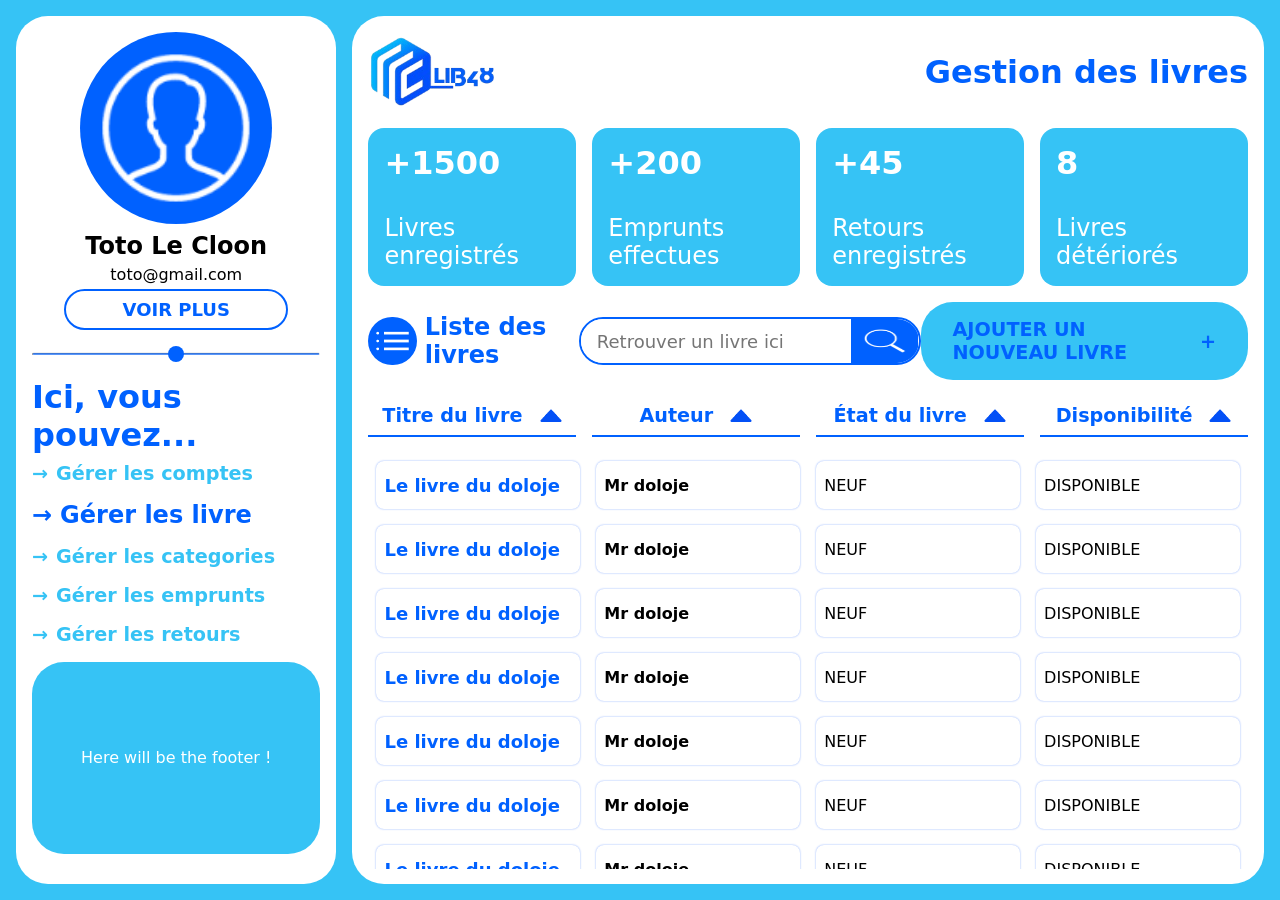
==== adminPanel/html/aDashBook.html @ ecd736db "second commit" ====
<!DOCTYPE html>
<html lang="en">
<head>
	<meta charset="UTF-8">
	<link rel="icon" href="../ressources/images/logo.png">
	<title>Lib48/Manage Books</title>
	<link rel="stylesheet" href="../css/aDashBook.css">
</head>
<body>
	<aside>
		<section class="profile">
			<figure class="photo"><img src="../ressources/images/userProfile.png" alt="user profile"></figure>
			<div class="info">
				<h1>Toto Le Cloon</h1>
				<p>toto@gmail.com</p>
				<a href="./aDashHome.html" class="goProfile">VOIR PLUS</a>
			</div>
		</section>
		<div class="separator">
			<hr>
			<div class="point"></div>
		</div>
		<section class="menu">
			<h2>Ici, vous pouvez...</h2>
			<ul class="navLink">
				<li>
					<a href="../html/aDashAccount.html">
						<b>&rightarrow;</b>
						<p>Gérer les comptes</p>
					</a>
				</li>
				<li class="active">
					<a href="aDashBook.html">
						<b>&rightarrow;</b>
						<p>Gérer les livre</p>
					</a>
				</li>
				<li>
					<a href="#">
						<b>&rightarrow;</b>
						<p>Gérer les categories</p>
					</a>
				</li>
				<li>
					<a href="#">
						<b>&rightarrow;</b>
						<p>Gérer les emprunts</p>
					</a>
				</li>
				<li>
					<a href="#">
						<b>&rightarrow;</b>
						<p>Gérer les retours</p>
					</a>
				</li>
			</ul>
		</section>
		<footer>
			<p>Here will be the footer !</p>
		</footer>
	</aside>
	<main>
		<header>
			<a href="aDashHome.html" class="logoLink"><img src="../ressources/images/logo.png" alt="admin logo"></a>
			<div class="titleFrame"><h1>Gestion des livres</h1></div>
		</header>
		<section class="stat">
			<ul class="records">
				<li>
					<b>+1500</b>
					<p>Livres enregistrés</p>
				</li>
				<li>
					<b>+200</b>
					<p>Emprunts effectues</p>
				</li>
				<li>
					<b>+45</b>
					<p>Retours enregistrés</p>
				</li>
				<li>
					<b>8</b>
					<p>Livres détériorés</p>
				</li>
			</ul>
		</section>
		<section class="panelActivity">
			<div class="titleActivity">
				<div class="left">
					<figure class="listIcon"><img src="../ressources/images/list.png" alt="story icon" class="listI"></figure>
					<h2>Liste des livres</h2>
				</div>
				<form class="searchZone">
					<input type="search" class="searchUser" id="searchUser" placeholder="Retrouver un livre ici">
					<button type="submit" class="go"><img src="../ressources/images/search.webp" alt="loop search icon"></button>
				</form>
				<a href="#" class="addBookCta">
					<p>AJOUTER UN NOUVEAU LIVRE</p>
					<b>+</b>
				</a>
			</div>
			<div class="panel">
				<ul class="panelUp">
					<li>
						<p>Titre du livre</p>
						<img src="../ressources/images/arrowUp.png" alt="arrow icon">
					</li>
					<li>
						<p>Auteur</p>
						<img src="../ressources/images/arrowUp.png" alt="arrow icon">
					</li>
					<li>
						<p>État du livre</p>
						<img src="../ressources/images/arrowUp.png" alt="arrow icon">
					</li>
					<li>
						<p>Disponibilité</p>
						<img src="../ressources/images/arrowUp.png" alt="arrow icon">
					</li>
				</ul>
				<ul class="panelDown">
					<li class="bookLine">
						<ul class="infoLine">
							<li><a href="../html/aDashBookDetails.html">Le livre du doloje</a></li>
							<li>Mr doloje</li>
							<li>NEUF</li>
							<li>DISPONIBLE</li>
						</ul>
					</li>
					<li class="bookLine">
						<ul class="infoLine">
							<li><a href="../html/aDashUser.html">Le livre du doloje</a></li>
							<li>Mr doloje</li>
							<li>NEUF</li>
							<li>DISPONIBLE</li>
						</ul>
					</li>
					<li class="bookLine">
						<ul class="infoLine">
							<li><a href="../html/aDashUser.html">Le livre du doloje</a></li>
							<li>Mr doloje</li>
							<li>NEUF</li>
							<li>DISPONIBLE</li>
						</ul>
					</li>
					<li class="bookLine">
						<ul class="infoLine">
							<li><a href="../html/aDashUser.html">Le livre du doloje</a></li>
							<li>Mr doloje</li>
							<li>NEUF</li>
							<li>DISPONIBLE</li>
						</ul>
					</li>
					<li class="bookLine">
						<ul class="infoLine">
							<li><a href="../html/aDashUser.html">Le livre du doloje</a></li>
							<li>Mr doloje</li>
							<li>NEUF</li>
							<li>DISPONIBLE</li>
						</ul>
					</li>
					<li class="bookLine">
						<ul class="infoLine">
							<li><a href="../html/aDashUser.html">Le livre du doloje</a></li>
							<li>Mr doloje</li>
							<li>NEUF</li>
							<li>DISPONIBLE</li>
						</ul>
					</li>
					<li class="bookLine">
						<ul class="infoLine">
							<li><a href="../html/aDashUser.html">Le livre du doloje</a></li>
							<li>Mr doloje</li>
							<li>NEUF</li>
							<li>DISPONIBLE</li>
						</ul>
					</li>
					<li class="bookLine">
						<ul class="infoLine">
							<li><a href="../html/aDashUser.html">Le livre du doloje</a></li>
							<li>Mr doloje</li>
							<li>NEUF</li>
							<li>DISPONIBLE</li>
						</ul>
					</li>
					<li class="bookLine">
						<ul class="infoLine">
							<li><a href="../html/aDashUser.html">Le livre du doloje</a></li>
							<li>Mr doloje</li>
							<li>NEUF</li>
							<li>DISPONIBLE</li>
						</ul>
					</li>
				</ul>
			</div>
		</section>
	</main>
</body>
</html>
---- adminPanel/css/aDashBook.css ----
*{
    margin: 0;
    padding: 0;
    box-sizing: border-box;
    font-family: system-ui, -apple-system, BlinkMacSystemFont, 'Segoe UI', Roboto, Oxygen, Ubuntu, Cantarell, 'Open Sans', 'Helvetica Neue', sans-serif;
}

:root{
    --mainColor: #0061FF;
    --secondaryColor: #36C3F5;
    --whiteColor:#ffff;
    --blackColor: #000000;
    --darkGreyColor: #757575;
    --lightGreyColor: #BDBDBD;
}

body {
    display: flex;
    flex-direction: row;
    align-items: center;
    justify-content: center;
    gap: 1rem;
    width: 100%;
    height: 100vh;
    background-color: var(--secondaryColor);
    overflow: hidden;
    padding: 1rem;

    & aside{
        display: flex;
        flex-direction: column;
        align-items: flex-start;
        gap: 1rem;
        width: 32%;
        height: 100%;
        background-color: var(--whiteColor);
        border-radius: 2rem;
        overflow: hidden;
        padding: 1rem;

        & .profile{
            display: flex;
            flex-direction: column;
            align-items: center;
            justify-content: center;
            gap: .5rem;
            width: 100%;

            & .photo{
                display: flex;
                align-items: center;
                justify-content: center;
                width: 12rem;
                aspect-ratio: 4/4;
                background-color: var(--mainColor);
                border-radius: 50%;
                padding: 1rem;

                & img{
                    width: 100%;
                    aspect-ratio: 4/4;
                    border-radius: 50%;
                    object-fit: contain;
                }
            }

            & .info{
                display: flex;
                flex-direction: column;
                align-items: center;
                gap: .3rem;

                & h1{
                    font-size: x-large;
                }

                & .goProfile{
                    display: flex;
                    align-items: center;
                    justify-content: center;
                    width: 14rem;
                    border: 2px solid var(--mainColor);
                    border-radius: 2rem;
                    color: var(--mainColor);
                    font-size: large;
                    font-weight: bold;
                    padding: .5rem 0;
                    text-decoration: none;
                    transition: all .3s ease;

                    &:hover{
                        background-color: var(--mainColor);
                        color: var(--whiteColor);
                    }
                }
            }
        }

        & .separator{
            position: relative;
            width: 100%;
            display: flex;
            flex-direction: column;
            align-items: center;

            & hr{
                position: absolute;
                top: 50%;
                width: 100%;
                height: .2rem;
                background-color: var(--mainColor);
                border-radius: 2rem;
                transform: translateY(-50%);
                z-index: 0;
            }

            & .point{
                display: flex;
                align-items: center;
                justify-content: center;
                width: 1rem;
                aspect-ratio: 4/4;
                background-color: var(--mainColor);
                border-radius: 50%;
                z-index: 2;
            }
        }

        & .menu{
            display: flex;
            flex-direction: column;
            align-items: flex-start;
            gap: .5rem;

            & h2{
                color: var(--mainColor);
                font-size: xx-large;
            }

            & .navLink{
                display: flex;
                flex-direction: column;
                align-items: flex-start;
                gap: 1rem;
                width: 100%;
                list-style: none;

                & li{
                    display: flex;
                    align-items: center;
                    justify-content: flex-start;
                    width: 100%;

                    & a{
                        display: flex;
                        align-items: center;
                        gap: .5rem;
                        color: var(--secondaryColor);
                        font-size: larger;
                        font-weight: 570;
                        text-align: left;
                        text-decoration: none;
                        transition: all .5s ease;

                        &:hover{
                            color: var(--mainColor);
                            font-weight: bold;
                        }
                    }

                    &.active{

                        & a{
                            color: var(--mainColor);
                            font-size: x-large;
                            font-weight: bolder;
                        }
                    }
                }
            }
        }

        & footer{
            display: flex;
            align-items: center;
            justify-content: center;
            width: 100%;
            height: 12rem;
            background-color: var(--secondaryColor);
            border-radius: 2rem;
            color: var(--whiteColor);
        }
    }

    & main{
        display: flex;
        flex-direction: column;
        align-items: flex-start;
        gap: 1rem;
        width: calc(100% - 6rem);
        height: 100%;
        background-color: var(--whiteColor);
        border-radius: 2rem;
        overflow: hidden;
        padding: 1rem;

        & header{
            display: flex;
            align-items: center;
            justify-content: space-between;
            width: 100%;
            height: 5rem;

            & .logoLink{
                display: flex;
                align-items: flex-start;
                justify-content: flex-start;
                height: 90%;
                aspect-ratio: 16/9;

                & img{
                    height: 100%;
                    aspect-ratio: 16/9;
                    object-fit: cover;
                }
            }

            & .titleFrame{
                color: var(--mainColor);
                text-align: right;
            }
        }

        & .stat{
            display: flex;
            align-items: center;
            width: 100%;

            & .records{
                display: flex;
                align-items: center;
                justify-content: space-between;
                gap: 1rem;
                width: 100%;
                list-style: none;

                & li{
                    display: flex;
                    flex-direction: column;
                    align-items: flex-start;
                    gap: 2rem;
                    width: 100%;
                    background-color: var(--secondaryColor);
                    border-radius: 1rem;
                    color: var(--whiteColor);
                    font-size: x-large;
                    padding: 1rem;

                    & b{
                        font-size: xx-large;
                    }
                }
            }
        }

        & .panelActivity{
            display: flex;
            flex-direction: column;
            align-items: flex-start;
            gap: 1rem;
            width: 100%;

            & .titleActivity{
                display: flex;
                align-items: center;
                justify-content: space-between;
                width: 100%;

                & .left{
                    display: flex;
                    align-items: center;
                    gap: .5rem;
                    color: var(--mainColor);

                    & .listIcon{
                        display: flex;
                        align-items: center;
                        justify-content: center;
                        width: 4rem;
                        aspect-ratio: 4/4;
                        background-color: var(--mainColor);
                        border-radius: 50%;

                        & img{
                            width: 90%;
                            aspect-ratio: 4/4;
                            object-fit: cover;
                        }
                    }
                }

                & .searchZone{
                    position: relative;
                    display: flex;
                    align-items: center;
                    justify-content: center;
                    width: 28rem;
                    height: 3rem;
                    background-color: var(--whiteColor);
                    border: 2px solid var(--mainColor);
                    border-radius: 2rem;
                    overflow: hidden;

                    & input{
                        width: 80%;
                        height: 100%;
                        border: none;
                        background-color: var(--whiteColor);
                        font-size: large;
                        outline: none;
                        z-index: 3;
                        padding: 0 1rem;
                    }

                    & .go{
                        display: flex;
                        align-items: center;
                        justify-content: center;
                        width: 20%;
                        height: 100%;
                        background-color: var(--mainColor);
                        border: none;
                        cursor: pointer;

                        & img{
                            height: 60%;
                            aspect-ratio: 16/9;
                        }
                    }
                }

                & .addBookCta{
                    display: flex;
                    align-items: center;
                    gap: 1rem;
                    background-color: var(--secondaryColor);
                    border-radius: 2rem;
                    color: var(--mainColor);
                    font-size: larger;
                    font-weight: bold;
                    padding: 1rem 2rem;
                    text-decoration: none;
                    transition: all .3s ease;

                    &:hover{
                        background-color: var(--mainColor);
                        color: var(--whiteColor);
                    }
                }
            }

            & .panel{
                display: flex;
                flex-direction: column;
                align-items: flex-start;
                gap: 1rem;
                width: 100%;

                & .panelUp{
                    display: flex;
                    align-items: center;
                    justify-content: space-between;
                    gap: 1rem;
                    width: 100%;
                    list-style: none;

                    & li{
                        display: flex;
                        align-items: center;
                        justify-content: center;
                        gap: 1rem;
                        width: calc(100% / 4);
                        color: var(--mainColor);
                        font-size: larger;
                        font-weight: bold;
                        border-bottom: 2px solid var(--mainColor);
                        padding: .5rem;

                        & img{
                            width: 1.5rem;
                            aspect-ratio: 16/9;
                        }
                    }
                }

                & .panelDown{
                    display: flex;
                    flex-direction: column;
                    align-items: flex-start;
                    justify-content: flex-start;
                    gap: 1rem;
                    width: 100%;
                    height: 26rem;
                    list-style: none;
                    overflow: hidden scroll;
                    scroll-behavior: smooth;
                    padding: .5rem;

                    & .bookLine{
                        display: flex;
                        align-items: flex-start;
                        width: 100%;

                        & .infoLine{
                            display: flex;
                            align-items: center;
                            justify-content: space-between;
                            gap: 1rem;
                            width: 100%;
                            height: 3rem;
                            list-style: none;

                            & li{
                                display: flex;
                                align-items: center;
                                width: calc(100% / 4);
                                height: 100%;
                                background-color: white;
                                box-shadow: 0 0 2px rgba(0,80,255,0.48);
                                border-radius: .5rem;
                                padding: .5rem;

                                & a{
                                    color: var(--mainColor);
                                    font-size: large;
                                    font-weight: bold;
                                    text-decoration: none;
                                }

                                &:nth-child(2){
                                    font-weight: bold;
                                }
                            }
                        }
                    }
                }
            }
        }
    }
}
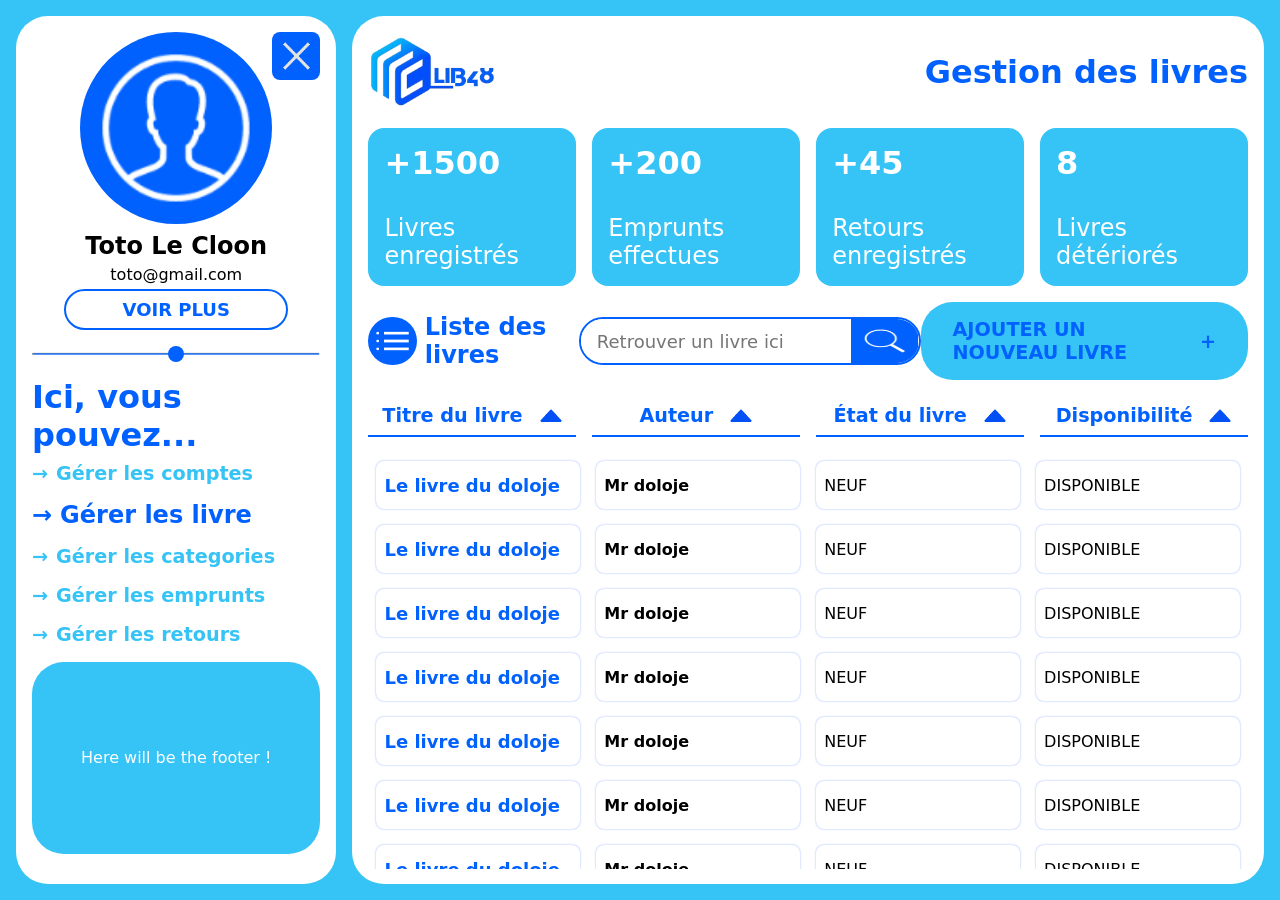
==== commit dc4efee0: "starting responsive" ====
--- a/adminPanel/html/aDashBook.html
+++ b/adminPanel/html/aDashBook.html
@@ -8,6 +8,7 @@
 </head>
 <body>
 	<aside>
+		<figure class="menuIcon"><img src="../ressources/images/menuClose.png" alt="menu close icon"></figure>
 		<section class="profile">
 			<figure class="photo"><img src="../ressources/images/userProfile.png" alt="user profile"></figure>
 			<div class="info">
@@ -36,19 +37,19 @@
 					</a>
 				</li>
 				<li>
-					<a href="#">
+					<a href="./aDashCategory.html">
 						<b>&rightarrow;</b>
 						<p>Gérer les categories</p>
 					</a>
 				</li>
 				<li>
-					<a href="#">
+					<a href="./aDashBorrow.html">
 						<b>&rightarrow;</b>
 						<p>Gérer les emprunts</p>
 					</a>
 				</li>
 				<li>
-					<a href="#">
+					<a href="./aDashReturn.html">
 						<b>&rightarrow;</b>
 						<p>Gérer les retours</p>
 					</a>
@@ -129,63 +130,103 @@
 					</li>
 					<li class="bookLine">
 						<ul class="infoLine">
-							<li><a href="../html/aDashUser.html">Le livre du doloje</a></li>
-							<li>Mr doloje</li>
-							<li>NEUF</li>
-							<li>DISPONIBLE</li>
-						</ul>
-					</li>
-					<li class="bookLine">
-						<ul class="infoLine">
-							<li><a href="../html/aDashUser.html">Le livre du doloje</a></li>
-							<li>Mr doloje</li>
-							<li>NEUF</li>
-							<li>DISPONIBLE</li>
-						</ul>
-					</li>
-					<li class="bookLine">
-						<ul class="infoLine">
-							<li><a href="../html/aDashUser.html">Le livre du doloje</a></li>
-							<li>Mr doloje</li>
-							<li>NEUF</li>
-							<li>DISPONIBLE</li>
-						</ul>
-					</li>
-					<li class="bookLine">
-						<ul class="infoLine">
-							<li><a href="../html/aDashUser.html">Le livre du doloje</a></li>
-							<li>Mr doloje</li>
-							<li>NEUF</li>
-							<li>DISPONIBLE</li>
-						</ul>
-					</li>
-					<li class="bookLine">
-						<ul class="infoLine">
-							<li><a href="../html/aDashUser.html">Le livre du doloje</a></li>
-							<li>Mr doloje</li>
-							<li>NEUF</li>
-							<li>DISPONIBLE</li>
-						</ul>
-					</li>
-					<li class="bookLine">
-						<ul class="infoLine">
-							<li><a href="../html/aDashUser.html">Le livre du doloje</a></li>
-							<li>Mr doloje</li>
-							<li>NEUF</li>
-							<li>DISPONIBLE</li>
-						</ul>
-					</li>
-					<li class="bookLine">
-						<ul class="infoLine">
-							<li><a href="../html/aDashUser.html">Le livre du doloje</a></li>
-							<li>Mr doloje</li>
-							<li>NEUF</li>
-							<li>DISPONIBLE</li>
-						</ul>
-					</li>
-					<li class="bookLine">
-						<ul class="infoLine">
-							<li><a href="../html/aDashUser.html">Le livre du doloje</a></li>
+							<li><a href="../html/aDashBookDetails.html">Le livre du doloje</a></li>
+							<li>Mr doloje</li>
+							<li>NEUF</li>
+							<li>DISPONIBLE</li>
+						</ul>
+					</li>
+					<li class="bookLine">
+						<ul class="infoLine">
+							<li><a href="../html/aDashBookDetails.html">Le livre du doloje</a></li>
+							<li>Mr doloje</li>
+							<li>NEUF</li>
+							<li>DISPONIBLE</li>
+						</ul>
+					</li>
+					<li class="bookLine">
+						<ul class="infoLine">
+							<li><a href="../html/aDashBookDetails.html">Le livre du doloje</a></li>
+							<li>Mr doloje</li>
+							<li>NEUF</li>
+							<li>DISPONIBLE</li>
+						</ul>
+					</li>
+					<li class="bookLine">
+						<ul class="infoLine">
+							<li><a href="../html/aDashBookDetails.html">Le livre du doloje</a></li>
+							<li>Mr doloje</li>
+							<li>NEUF</li>
+							<li>DISPONIBLE</li>
+						</ul>
+					</li>
+					<li class="bookLine">
+						<ul class="infoLine">
+							<li><a href="../html/aDashBookDetails.html">Le livre du doloje</a></li>
+							<li>Mr doloje</li>
+							<li>NEUF</li>
+							<li>DISPONIBLE</li>
+						</ul>
+					</li>
+					<li class="bookLine">
+						<ul class="infoLine">
+							<li><a href="../html/aDashBookDetails.html">Le livre du doloje</a></li>
+							<li>Mr doloje</li>
+							<li>NEUF</li>
+							<li>DISPONIBLE</li>
+						</ul>
+					</li>
+					<li class="bookLine">
+						<ul class="infoLine">
+							<li><a href="../html/aDashBookDetails.html">Le livre du doloje</a></li>
+							<li>Mr doloje</li>
+							<li>NEUF</li>
+							<li>DISPONIBLE</li>
+						</ul>
+					</li>
+					<li class="bookLine">
+						<ul class="infoLine">
+							<li><a href="../html/aDashBookDetails.html">Le livre du doloje</a></li>
+							<li>Mr doloje</li>
+							<li>NEUF</li>
+							<li>DISPONIBLE</li>
+						</ul>
+					</li>
+					<li class="bookLine">
+						<ul class="infoLine">
+							<li><a href="../html/aDashBookDetails.html">Le livre du doloje</a></li>
+							<li>Mr doloje</li>
+							<li>NEUF</li>
+							<li>DISPONIBLE</li>
+						</ul>
+					</li>
+					<li class="bookLine">
+						<ul class="infoLine">
+							<li><a href="../html/aDashBookDetails.html">Le livre du doloje</a></li>
+							<li>Mr doloje</li>
+							<li>NEUF</li>
+							<li>DISPONIBLE</li>
+						</ul>
+					</li>
+					<li class="bookLine">
+						<ul class="infoLine">
+							<li><a href="../html/aDashBookDetails.html">Le livre du doloje</a></li>
+							<li>Mr doloje</li>
+							<li>NEUF</li>
+							<li>DISPONIBLE</li>
+						</ul>
+					</li>
+					<li class="bookLine">
+						<ul class="infoLine">
+							<li><a href="../html/aDashBookDetails.html">Le livre du doloje</a></li>
+							<li>Mr doloje</li>
+							<li>NEUF</li>
+							<li>DISPONIBLE</li>
+						</ul>
+					</li>
+					<li class="bookLine">
+						<ul class="infoLine">
+							<li><a href="../html/aDashBookDetails.html">Le livre du doloje</a></li>
 							<li>Mr doloje</li>
 							<li>NEUF</li>
 							<li>DISPONIBLE</li>
@@ -195,5 +236,7 @@
 			</div>
 		</section>
 	</main>
+	
+	<script src="../js/menuManagement.js" defer></script>
 </body>
 </html>
--- a/adminPanel/css/aDashBook.css
+++ b/adminPanel/css/aDashBook.css
@@ -27,6 +27,7 @@
     padding: 1rem;
 
     & aside{
+        position: relative;
         display: flex;
         flex-direction: column;
         align-items: flex-start;
@@ -37,6 +38,26 @@
         border-radius: 2rem;
         overflow: hidden;
         padding: 1rem;
+        transition: all .5s ease;
+
+        & .menuIcon{
+            position: absolute;
+            top: 1rem;
+            right: 1rem;
+            display: flex;
+            align-items: center;
+            justify-content: center;
+            width: 3rem;
+            aspect-ratio: 4/4;
+            background-color: var(--mainColor);
+            border-radius: .5rem;
+
+            & img{
+                width: 98%;
+                aspect-ratio: 4/4;
+                object-fit: cover;
+            }
+        }
 
         & .profile{
             display: flex;
